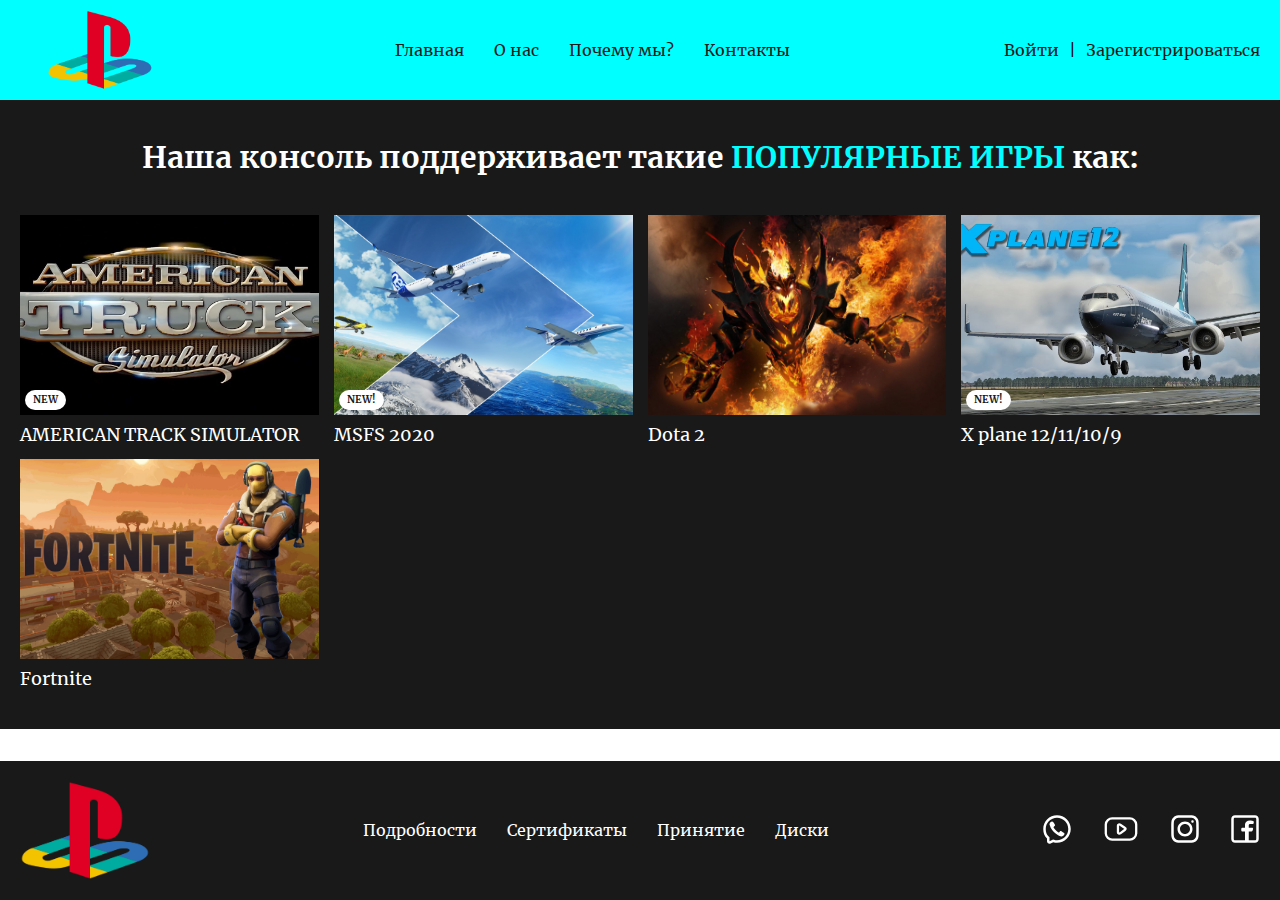
==== indexhead.html @ 94910dbb "d" ====
<!DOCTYPE html>
<html lang="ru">

<head>
    <meta charset="UTF-8">
    <meta name="viewport" content="width=device-width, initial-scale=1.0">
    <title>
        PlayStation Moscow
    </title>

    <link rel="stylesheet" href="normalize.css">

    <link rel="stylesheet" href="header.css">


</head>

<body>
    <header class="header">
        <div class="container">
            <div class="header__contant">
                <img class="header__logo" src="img/Playstation_logo_colour.svg.png" alt="PlayStation logo">
                <nav class="header__nav">
                    <ul class="header__nav-list">
                        <li>
                            <a class="btn header__nav-link" href="#">Главная</a>
                        </li>
                        <li>
                            <a class="btn header__nav-link" href="#">О нас</a>
                        </li>
                        <li>
                            <a class="btn header__nav-link" href="#">Почему мы?</a>
                        </li>
                        <li>
                            <a class="btn header__nav-link" href="#">Контакты</a>
                        </li>
                    </ul>
                </nav>
                <div class="header__actions">
                    <button class="btn js-open-sign-modal" data-modal="js-sign-in-modal">
                        Войти
                    </button>
                    |
                    <button class="btn js-open-sign-modal" data-modal="js-sign-up-modal">
                        Зарегистрироваться
                    </button>
                </div>
            </div>
        </div>
    </header>
    <main>
        <section class="games">
            <div class="container">
                <div class="games__content">
                    <h2 class="games__title">
                        Наша консоль поддерживает такие <span class="blue">ПОПУЛЯРНЫЕ ИГРЫ</span> как:
                    </h2>
                    <ul class="games__list">
                        <li class="games__item">
                            <a href="#" class="games__link">
                                <div class="game-card games__card">
                                    <div class="game-card__preview">
                                        <img src="img/maxresdefault.jpg" alt="" class="game-card__img">
                                        <span class="game-card__sticker">
                                            NEW
                                        </span>
                                    </div>
                                    <h5 class="game-card__title">
                                        AMERICAN TRACK SIMULATOR
                                    </h5>
                                </div>
                            </a>
                        </li>
                        <li class="games__item">
                            <a href="#" class="games__link">
                                <div class="game-card games__card">
                                    <div class="game-card__preview">
                                        <img src="img/89ceadfd42109aa0d80e9c5dbc86f277.jpg" alt=""
                                            class="game-card__img">
                                        <span class="game-card__sticker">
                                            NEW!
                                        </span>
                                    </div>
                                    <h5 class="game-card__title">
                                        MSFS 2020
                                    </h5>
                                </div>
                            </a>
                        </li>
                        <li class="games__item">
                            <a href="#" class="games__link">
                                <div class="game-card games__card">
                                    <div class="game-card__preview">
                                        <img src="img/1-1536x864.jpg" alt="" class="game-card__img">
                                    </div>
                                    <h5 class="game-card__title">
                                        Dota 2
                                    </h5>
                                </div>
                            </a>
                        </li>
                        <li class="games__item">
                            <a href="#" class="games__link">
                                <div class="game-card games__card">
                                    <div class="game-card__preview">
                                        <img src="img/Xplane.jpg" alt="" class="game-card__img">
                                        <span class="game-card__sticker">
                                            NEW!
                                        </span>
                                    </div>
                                    <h5 class="game-card__title">
                                        X plane 12/11/10/9
                                    </h5>
                                </div>
                            </a>
                        </li>
                        <li class="games__item">
                            <a href="#" class="games__link">
                                <div class="game-card games__card">
                                    <div class="game-card__preview">
                                        <img src="img/ea626adbc78f8ee1701d6c9598017f3e.jpg" alt=""
                                            class="game-card__img">
                                    </div>
                                    <h5 class="game-card__title">
                                        Fortnite
                                    </h5>
                                </div>
                            </a>
                        </li>
                    </ul>
                </div>
            </div>
        </section>
    </main>
    <footer class="footer">
        <div class="container">
            <div class="footer__contant">
                <img class="footer__logo" src="img/Playstation_logo_colour.svg.png" alt="PlayStation logo">
                <div class="footer__nav">
                    <ul class="footer__nav-list">
                        <li>
                            <a class="btn footer__nav-link" href="#">Подробности</a>
                        </li>
                        <li>
                            <a class="btn footer__nav-link" href="#">Сертификаты</a>
                        </li>
                        <li>
                            <a class="btn footer__nav-link" href="#">Принятие</a>
                        </li>
                        <li>
                            <a class="btn footer__nav-link" href="#">Диски</a>
                        </li>
                    </ul>
                </div>
                <a class="btn ws footer__social-link" href="#">
                    <svg width="800px" height="800px" viewBox="0 0 24 24" fill="none"
                        xmlns="http://www.w3.org/2000/svg">
                        <path
                            d="M6.014 8.00613C6.12827 7.1024 7.30277 5.87414 8.23488 6.01043L8.23339 6.00894C9.14051 6.18132 9.85859 7.74261 10.2635 8.44465C10.5504 8.95402 10.3641 9.4701 10.0965 9.68787C9.7355 9.97883 9.17099 10.3803 9.28943 10.7834C9.5 11.5 12 14 13.2296 14.7107C13.695 14.9797 14.0325 14.2702 14.3207 13.9067C14.5301 13.6271 15.0466 13.46 15.5548 13.736C16.3138 14.178 17.0288 14.6917 17.69 15.27C18.0202 15.546 18.0977 15.9539 17.8689 16.385C17.4659 17.1443 16.3003 18.1456 15.4542 17.9421C13.9764 17.5868 8 15.27 6.08033 8.55801C5.97237 8.24048 5.99955 8.12044 6.014 8.00613Z"
                            fill="#0F0F0F" />
                        <path fill-rule="evenodd" clip-rule="evenodd"
                            d="M12 23C10.7764 23 10.0994 22.8687 9 22.5L6.89443 23.5528C5.56462 24.2177 4 23.2507 4 21.7639V19.5C1.84655 17.492 1 15.1767 1 12C1 5.92487 5.92487 1 12 1C18.0751 1 23 5.92487 23 12C23 18.0751 18.0751 23 12 23ZM6 18.6303L5.36395 18.0372C3.69087 16.4772 3 14.7331 3 12C3 7.02944 7.02944 3 12 3C16.9706 3 21 7.02944 21 12C21 16.9706 16.9706 21 12 21C11.0143 21 10.552 20.911 9.63595 20.6038L8.84847 20.3397L6 21.7639V18.6303Z"
                            fill="#0F0F0F" />
                    </svg>
                </a>
                <a href="#" class="btn yt footer__social-link">
                    <svg width="800px" height="800px" viewBox="0 -0.5 25 25" fill="none"
                        xmlns="http://www.w3.org/2000/svg">
                        <path fill-rule="evenodd" clip-rule="evenodd"
                            d="M18.168 19.0028C20.4724 19.0867 22.41 17.29 22.5 14.9858V9.01982C22.41 6.71569 20.4724 4.91893 18.168 5.00282H6.832C4.52763 4.91893 2.58998 6.71569 2.5 9.01982V14.9858C2.58998 17.29 4.52763 19.0867 6.832 19.0028H18.168Z"
                            stroke="#000000" stroke-width="1.5" stroke-linecap="round" stroke-linejoin="round" />
                        <path fill-rule="evenodd" clip-rule="evenodd"
                            d="M12.008 9.17784L15.169 11.3258C15.3738 11.4454 15.4997 11.6647 15.4997 11.9018C15.4997 12.139 15.3738 12.3583 15.169 12.4778L12.008 14.8278C11.408 15.2348 10.5 14.8878 10.5 14.2518V9.75184C10.5 9.11884 11.409 8.77084 12.008 9.17784Z"
                            stroke="#000000" stroke-width="1.5" stroke-linecap="round" stroke-linejoin="round" />
                    </svg>
                </a>
                <a class="btn inst footer__social-link" href="#">
                    <svg width="800px" height="800px" viewBox="0 0 24 24" fill="none"
                        xmlns="http://www.w3.org/2000/svg">
                        <path fill-rule="evenodd" clip-rule="evenodd"
                            d="M12 18C15.3137 18 18 15.3137 18 12C18 8.68629 15.3137 6 12 6C8.68629 6 6 8.68629 6 12C6 15.3137 8.68629 18 12 18ZM12 16C14.2091 16 16 14.2091 16 12C16 9.79086 14.2091 8 12 8C9.79086 8 8 9.79086 8 12C8 14.2091 9.79086 16 12 16Z"
                            fill="#0F0F0F" />
                        <path
                            d="M18 5C17.4477 5 17 5.44772 17 6C17 6.55228 17.4477 7 18 7C18.5523 7 19 6.55228 19 6C19 5.44772 18.5523 5 18 5Z"
                            fill="#0F0F0F" />
                        <path fill-rule="evenodd" clip-rule="evenodd"
                            d="M1.65396 4.27606C1 5.55953 1 7.23969 1 10.6V13.4C1 16.7603 1 18.4405 1.65396 19.7239C2.2292 20.8529 3.14708 21.7708 4.27606 22.346C5.55953 23 7.23969 23 10.6 23H13.4C16.7603 23 18.4405 23 19.7239 22.346C20.8529 21.7708 21.7708 20.8529 22.346 19.7239C23 18.4405 23 16.7603 23 13.4V10.6C23 7.23969 23 5.55953 22.346 4.27606C21.7708 3.14708 20.8529 2.2292 19.7239 1.65396C18.4405 1 16.7603 1 13.4 1H10.6C7.23969 1 5.55953 1 4.27606 1.65396C3.14708 2.2292 2.2292 3.14708 1.65396 4.27606ZM13.4 3H10.6C8.88684 3 7.72225 3.00156 6.82208 3.0751C5.94524 3.14674 5.49684 3.27659 5.18404 3.43597C4.43139 3.81947 3.81947 4.43139 3.43597 5.18404C3.27659 5.49684 3.14674 5.94524 3.0751 6.82208C3.00156 7.72225 3 8.88684 3 10.6V13.4C3 15.1132 3.00156 16.2777 3.0751 17.1779C3.14674 18.0548 3.27659 18.5032 3.43597 18.816C3.81947 19.5686 4.43139 20.1805 5.18404 20.564C5.49684 20.7234 5.94524 20.8533 6.82208 20.9249C7.72225 20.9984 8.88684 21 10.6 21H13.4C15.1132 21 16.2777 20.9984 17.1779 20.9249C18.0548 20.8533 18.5032 20.7234 18.816 20.564C19.5686 20.1805 20.1805 19.5686 20.564 18.816C20.7234 18.5032 20.8533 18.0548 20.9249 17.1779C20.9984 16.2777 21 15.1132 21 13.4V10.6C21 8.88684 20.9984 7.72225 20.9249 6.82208C20.8533 5.94524 20.7234 5.49684 20.564 5.18404C20.1805 4.43139 19.5686 3.81947 18.816 3.43597C18.5032 3.27659 18.0548 3.14674 17.1779 3.0751C16.2777 3.00156 15.1132 3 13.4 3Z"
                            fill="#0F0F0F" />
                    </svg>
                </a>
                <a href="#" class="btn fc footer__social-link">
                    <svg width="800px" height="800px" viewBox="0 0 24 24" fill="none"
                        xmlns="http://www.w3.org/2000/svg">
                        <path fill-rule="evenodd" clip-rule="evenodd"
                            d="M20 1C21.6569 1 23 2.34315 23 4V20C23 21.6569 21.6569 23 20 23H4C2.34315 23 1 21.6569 1 20V4C1 2.34315 2.34315 1 4 1H20ZM20 3C20.5523 3 21 3.44772 21 4V20C21 20.5523 20.5523 21 20 21H15V13.9999H17.0762C17.5066 13.9999 17.8887 13.7245 18.0249 13.3161L18.4679 11.9871C18.6298 11.5014 18.2683 10.9999 17.7564 10.9999H15V8.99992C15 8.49992 15.5 7.99992 16 7.99992H18C18.5523 7.99992 19 7.5522 19 6.99992V6.31393C19 5.99091 18.7937 5.7013 18.4813 5.61887C17.1705 5.27295 16 5.27295 16 5.27295C13.5 5.27295 12 6.99992 12 8.49992V10.9999H10C9.44772 10.9999 9 11.4476 9 11.9999V12.9999C9 13.5522 9.44771 13.9999 10 13.9999H12V21H4C3.44772 21 3 20.5523 3 20V4C3 3.44772 3.44772 3 4 3H20Z"
                            fill="#0F0F0F" />
                    </svg>
                </a>
            </div>
        </div>
    </footer>

    <div class="modal d-none" id="js-sign-in-modal">
        <div class="modal__card">
            <h4 class="modal__title">
                Вход
            </h4>
            <form class="modal__form">
                <label class="label">
                    <input type="text" class="input" placeholder="Введите логин">
                </label>
                <label class="label">
                    <input type="password" class="input" placeholder="Введите пароль">
                </label>
                <button class="modal__btn">
                    Отправить
                </button>
            </form>
            <button class="btn-normalize btn-closer modal__closer js-closer-btn">
                <svg width="64px" height="64px" viewBox="0 0 24 24" fill="none" xmlns="http://www.w3.org/2000/svg">
                    <g id="SVGRepo_bgCarrier" stroke-width="0" />
                    <g id="SVGRepo_tracerCarrier" stroke-linecap="round" stroke-linejoin="round" />
                    <g id="SVGRepo_iconCarrier">
                        <path fill-rule="evenodd" clip-rule="evenodd"
                            d="M22 12C22 17.5228 17.5228 22 12 22C6.47715 22 2 17.5228 2 12C2 6.47715 6.47715 2 12 2C17.5228 2 22 6.47715 22 12ZM8.96963 8.96965C9.26252 8.67676 9.73739 8.67676 10.0303 8.96965L12 10.9393L13.9696 8.96967C14.2625 8.67678 14.7374 8.67678 15.0303 8.96967C15.3232 9.26256 15.3232 9.73744 15.0303 10.0303L13.0606 12L15.0303 13.9696C15.3232 14.2625 15.3232 14.7374 15.0303 15.0303C14.7374 15.3232 14.2625 15.3232 13.9696 15.0303L12 13.0607L10.0303 15.0303C9.73742 15.3232 9.26254 15.3232 8.96965 15.0303C8.67676 14.7374 8.67676 14.2625 8.96965 13.9697L10.9393 12L8.96963 10.0303C8.67673 9.73742 8.67673 9.26254 8.96963 8.96965Z"
                            fill="#1C274C" />
                    </g>

                </svg>
            </button>
        </div>
    </div>

    <div class="modal d-none" id="js-sign-up-modal" >
        <div class="modal__card">
            <h4 class="modal__title">
                Регистрация
            </h4>
            <form class="modal__form">
                <label class="label">
                    <input type="text" class="input" placeholder="Придумайте логин">
                </label>
                <label class="label">
                    <input type="password" class="input" placeholder="Придумайте пароль">
                </label>
                <label class="label">
                    <input type="password" class="input" placeholder="Повторите пароль">
                </label>
                <label class="label">
                    <input type="date" class="input" min="1980-01-01">
                </label>
                <label class="label">
                    <input type="checkbox">
                    <span>
                        Согласен на обработку
                        <a href="https://www.consultant.ru/document/cons_doc_LAW_61801/" target="_blank"
                            class="form__link">
                            персональных данных
                        </a>
                    </span>
                </label>
                <button class="modal__btn">
                    Отправить
                </button>
            </form>

            <button class="btn-normalize btn-closer modal__closer js-closer-btn" >
                <svg width="64px" height="64px" viewBox="0 0 24 24" fill="none" xmlns="http://www.w3.org/2000/svg">
                    <g id="SVGRepo_bgCarrier" stroke-width="0" />
                    <g id="SVGRepo_tracerCarrier" stroke-linecap="round" stroke-linejoin="round" />
                    <g id="SVGRepo_iconCarrier">
                        <path fill-rule="evenodd" clip-rule="evenodd"
                            d="M22 12C22 17.5228 17.5228 22 12 22C6.47715 22 2 17.5228 2 12C2 6.47715 6.47715 2 12 2C17.5228 2 22 6.47715 22 12ZM8.96963 8.96965C9.26252 8.67676 9.73739 8.67676 10.0303 8.96965L12 10.9393L13.9696 8.96967C14.2625 8.67678 14.7374 8.67678 15.0303 8.96967C15.3232 9.26256 15.3232 9.73744 15.0303 10.0303L13.0606 12L15.0303 13.9696C15.3232 14.2625 15.3232 14.7374 15.0303 15.0303C14.7374 15.3232 14.2625 15.3232 13.9696 15.0303L12 13.0607L10.0303 15.0303C9.73742 15.3232 9.26254 15.3232 8.96965 15.0303C8.67676 14.7374 8.67676 14.2625 8.96965 13.9697L10.9393 12L8.96963 10.0303C8.67673 9.73742 8.67673 9.26254 8.96963 8.96965Z"
                            fill="#1C274C" />
                    </g>

                </svg>
            </button>
        </div>
    </div>
</body>

<script>

    const openers = document.querySelectorAll('.js-open-sign-modal');
    openers.forEach(btn => {
        const modal = document.getElementById(btn.getAttribute('data-modal'));
        
        btn.addEventListener('click', () => {
            modal.classList.remove('d-none');
        })
    });


</script>


</html>
---- header.css ----
@font-face {
    font-family: "Merriweather";
    font-style: normal;
    font-weight: 400;
    src: url("fonts/Merriweather-Regular.ttf")
}

@font-face {
    font-family: "Merriweather";
    font-style: normal;
    font-weight: 700;
    src: url("fonts/Merriweather-Bold.ttf")
}

:root {
    --blue: aqua;
    --blue-hover: rgb(8, 219, 219);
    --main-color: #191919;
    --second-color: white;
}

* {
    margin: 0;
    padding: 0;
    box-sizing: border-box;
}

body {
    display: flex;
    flex-direction: column;
    min-height: 100vh;
  font-family: "Merriweather";  
}

main {
    flex-grow: 1;
}

.btn {
    display: inline-block;
    color: var(--main-color);
    transition: all .2s linear;
    background: transparent;
    border: none;
    cursor: pointer;
    text-decoration: none;
}

.btn:hover {
    transform: translate(-4px, -4px);
}

.btn-normalize {
    cursor: pointer;
    border: none;
    background-color: transparent;
}

.btn-closer svg {
    width: 40px;
    height: 40px;
}

.btn-closer svg path {
    fill: var(--main-color);
    transition: fill .5s;
}

.btn-closer:hover svg path {
    fill: var(--blue);
}

.label {
    display: flex;
    gap: 16px;
    font-size: 14px;
}

.input {
    border-radius: 8px;
    padding: 12px 16px;
    border: 1px solid var(--main-color);
    outline: none;
}

.blue {
    color: var(--blue);
}

.header {
    background-color: var(--blue);
}

.container {
    margin: 0 auto;
    padding: 0 20px;
    max-width: 1440px;
}

ul {
    list-style-type: none;
}

.header__logo {
    width: 160px;
    max-height: 80px;
    object-fit: contain;
}

.header__contant {
    display: flex;
    gap: 30px;
    align-items: center;
    padding: 10px 0;
}

.header__nav-list {
    display: flex;
    gap: 30px;
    justify-content: center;
}

.header__nav {
    flex-grow: 1;
}

.header__actions {
    gap: 10px;
    display: flex;
    align-items: center;
}



.footer {
    padding: 20px 0;
    color: var(--second-color);
    background-color: var(--main-color);
}

.footer__logo {
    width: 130px;
}

.footer__contant {
    display: flex;
    gap: 30px;
    align-items: center;
}

.footer__nav {
    flex-grow: 1;
}

.footer__nav-list {
    display: flex;
    gap: 30px;
    justify-content: center;
}

.footer__nav-link {
    color: var(--second-color);
}

.ws svg {
    width: 30px;
    height: 30px;
}

.ws svg path {
    fill: var(--second-color);
    transition: fill .5s;
}

.ws:active svg path {
    fill: var(--blue);
}

.yt svg {
   height: 38px;
   width: 38px;
}

.yt svg path {
    stroke: var(--second-color);
    transition: stroke .5s;
}

.yt:active svg path {
    stroke: var(--blue);
}

.inst svg {
    width: 30px;
    height: 30px;
}

.inst svg path {
    fill: var(--second-color);
    transition: fill .5s;
}

.inst:active svg path {
    fill: var(--blue);
}

.fc svg {
    width: 30px;
    height: 30px;
}

.fc svg path {
    fill: var(--second-color);
    transition: fill .5s;
}

.fc:active svg path {
    fill: var(--blue);
}

.games {
    background-color: var(--main-color);
    padding: 40px 0;
}

.games__title {
    color: var(--second-color);
    text-align: center;
    font-size: 30px;
    margin-bottom: 40px;
}

.game-card__preview {
    position: relative;
    height: 200px;
    width: 100%;
    margin-bottom: 10px;
}

.game-card__sticker {
    position: absolute;
    bottom: 5px;
    left: 5px;
    background-color: var(--second-color);
    color: var(--main-color);
    font-size: 10px;
    border-radius: 20px;
    padding: 4px 8px;
    font-weight: 700;
}

.game-card__preview img {
    height: 100%;
    width: 100%;
    object-fit: cover;
}

.games__list {
    display: grid;
    grid-template-columns: repeat(4, 1fr);
    gap: 15px;
}

.game-card__title {
    font-size: 18px;
    font-weight: 500;
    line-height: 1.1;
    color: var(--second-color);
    transition: color .4s;
}

.games__link {
    text-decoration: none;
}

.games__link:hover .game-card__title {
   color: var(--blue);
}

.modal {
    position: fixed;
    top: 0;
    bottom: 0;
    left: 0;
    right: 0;
    background-color: rgba(0, 0, 0, 0.2);
    padding: 16px;
    display: flex;
    justify-content: center;
    align-items: flex-start;
}

.modal__card {
    padding: 20px;
    background-color: var(--second-color);
    border-radius: 16px;
    position: relative;
}

.modal__title {
    color: var(--main-color);
    font-size: 18px;
    margin-bottom: 24px;
}

.modal__form {
    display: flex;
    flex-direction: column;
    gap: 24px;
}

.modal__btn {
    border-radius: 8px;
    padding: 12px 16px;
    background-color: var(--blue);
    color: var(--second-color);
    border: none;
    outline: none;
    transition: background-color .4s;
    cursor: pointer;
}

.modal__btn:hover {
    background-color: var(--blue-hover);
}

.form__link {
    color: var(--blue);
    border: none;
    outline: none;
    text-decoration: none;
    transition: color .3s;
}

.form__link:hover {
    color: var(--blue-hover);
} 

.modal__closer {
    position: absolute;
    top: 10px;
    right: 10px;
}




.d-none {
    display: none !important;
}
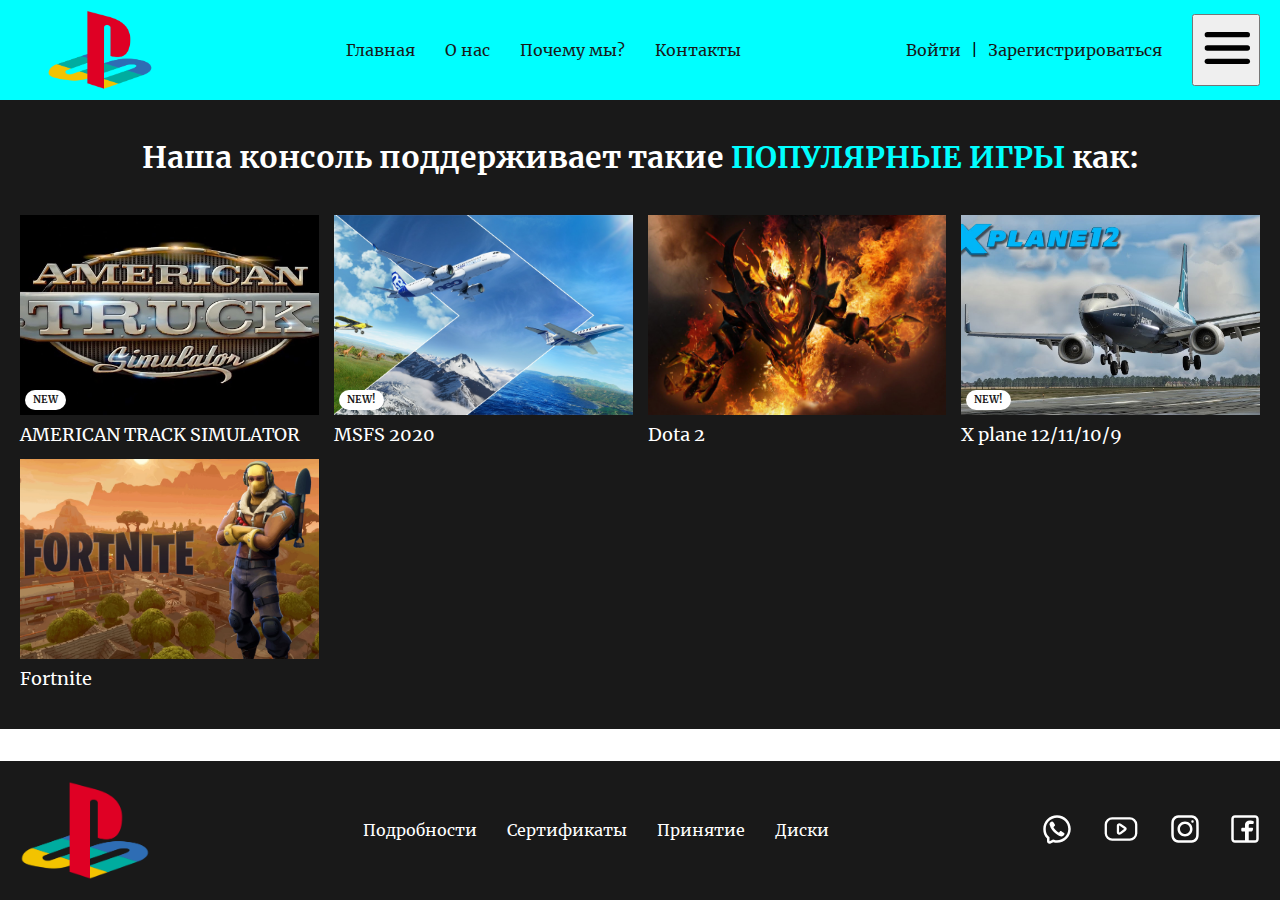
==== commit 091d0021: "g" ====
--- a/indexhead.html
+++ b/indexhead.html
@@ -45,6 +45,17 @@
                         Зарегистрироваться
                     </button>
                 </div>
+                <button>
+                    <svg width="64px" height="64px" viewBox="0 0 24 24" fill="none" xmlns="http://www.w3.org/2000/svg">
+                        <g id="SVGRepo_bgCarrier" stroke-width="0"></g>
+                        <g id="SVGRepo_tracerCarrier" stroke-linecap="round" stroke-linejoin="round"></g>
+                        <g id="SVGRepo_iconCarrier">
+                            <path d="M5 12H20" stroke="#000000" stroke-width="2" stroke-linecap="round"></path>
+                            <path d="M5 17H20" stroke="#000000" stroke-width="2" stroke-linecap="round"></path>
+                            <path d="M5 7H20" stroke="#000000" stroke-width="2" stroke-linecap="round"></path>
+                        </g>
+                    </svg>
+                </button>
             </div>
         </div>
     </header>
@@ -200,7 +211,7 @@
         </div>
     </footer>
 
-    <div class="modal d-none" id="js-sign-in-modal">
+    <div class="modal hidden" id="js-sign-in-modal">
         <div class="modal__card">
             <h4 class="modal__title">
                 Вход
@@ -231,7 +242,7 @@
         </div>
     </div>
 
-    <div class="modal d-none" id="js-sign-up-modal" >
+    <div class="modal hidden" id="js-sign-up-modal">
         <div class="modal__card">
             <h4 class="modal__title">
                 Регистрация
@@ -239,6 +250,9 @@
             <form class="modal__form">
                 <label class="label">
                     <input type="text" class="input" placeholder="Придумайте логин">
+                </label>
+                <label class="label">
+                    <input type="tel" class="input" placeholder="Введите телефон">
                 </label>
                 <label class="label">
                     <input type="password" class="input" placeholder="Придумайте пароль">
@@ -264,7 +278,7 @@
                 </button>
             </form>
 
-            <button class="btn-normalize btn-closer modal__closer js-closer-btn" >
+            <button class="btn-normalize btn-closer modal__closer js-closer-btn">
                 <svg width="64px" height="64px" viewBox="0 0 24 24" fill="none" xmlns="http://www.w3.org/2000/svg">
                     <g id="SVGRepo_bgCarrier" stroke-width="0" />
                     <g id="SVGRepo_tracerCarrier" stroke-linecap="round" stroke-linejoin="round" />
@@ -280,16 +294,34 @@
     </div>
 </body>
 
+<script src="js/imask.js"></script>
+
 <script>
 
     const openers = document.querySelectorAll('.js-open-sign-modal');
     openers.forEach(btn => {
         const modal = document.getElementById(btn.getAttribute('data-modal'));
-        
+        const closer = modal.querySelector('.js-closer-btn')
         btn.addEventListener('click', () => {
-            modal.classList.remove('d-none');
+            modal.classList.remove('hidden');
+        })
+        closer.addEventListener('click', () => {
+            modal.classList.add('hidden')
         })
     });
+    const tels = document.querySelectorAll('input[type="tel"]')
+    tels.forEach(input => {
+        maskOptions = {
+            mask: '+{7} (000) 000-00-00',
+            RegExp: '(\s*)?(\+)?([- _():=+]?\d[- _():=+]?){10,14}(\s*)?',
+        }
+
+        const mask = IMask(input, maskOptions);
+
+
+    })
+
+
 
 
 </script>
--- a/header.css
+++ b/header.css
@@ -81,6 +81,7 @@
     padding: 12px 16px;
     border: 1px solid var(--main-color);
     outline: none;
+    width: 100%;
 }
 
 .blue {
@@ -288,6 +289,8 @@
     display: flex;
     justify-content: center;
     align-items: flex-start;
+    transition-property: opacity, visibility;
+    transition-duration: .3s;
 }
 
 .modal__card {
@@ -342,6 +345,11 @@
     right: 10px;
 }
 
+.hidden {
+    opacity: 0;
+    visibility: hidden;
+}
+
 
 
 
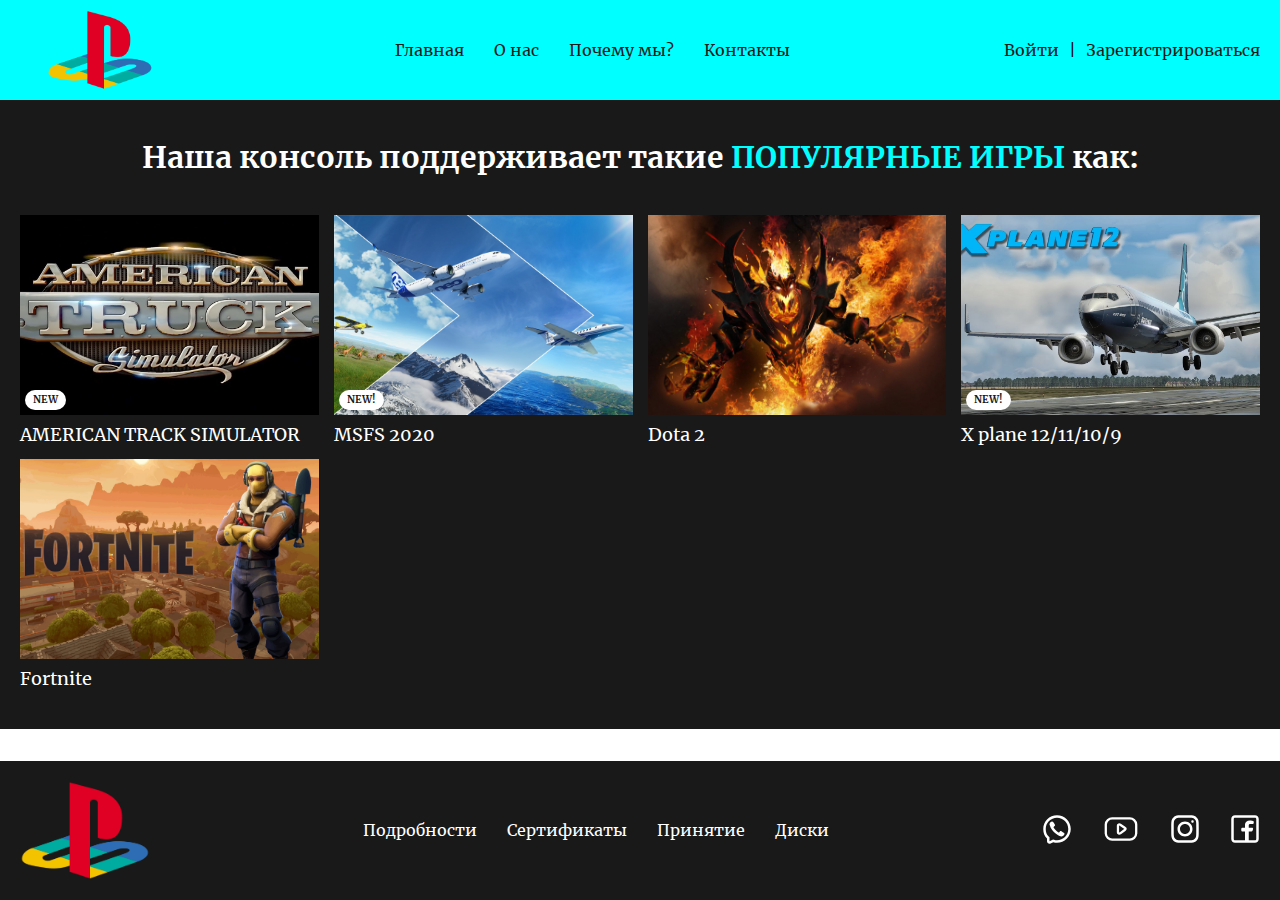
==== commit 05d94216: "fnd" ====
--- a/indexhead.html
+++ b/indexhead.html
@@ -45,7 +45,7 @@
                         Зарегистрироваться
                     </button>
                 </div>
-                <button>
+                <button class="header__burger">
                     <svg width="64px" height="64px" viewBox="0 0 24 24" fill="none" xmlns="http://www.w3.org/2000/svg">
                         <g id="SVGRepo_bgCarrier" stroke-width="0"></g>
                         <g id="SVGRepo_tracerCarrier" stroke-linecap="round" stroke-linejoin="round"></g>
--- a/header.css
+++ b/header.css
@@ -36,13 +36,16 @@
     flex-grow: 1;
 }
 
+button {
+    background: transparent;
+    border: none;
+    cursor: pointer;
+}
+
 .btn {
     display: inline-block;
     color: var(--main-color);
     transition: all .2s linear;
-    background: transparent;
-    border: none;
-    cursor: pointer;
     text-decoration: none;
 }
 
@@ -88,10 +91,6 @@
     color: var(--blue);
 }
 
-.header {
-    background-color: var(--blue);
-}
-
 .container {
     margin: 0 auto;
     padding: 0 20px;
@@ -102,6 +101,26 @@
     list-style-type: none;
 }
 
+.header {
+    background-color: var(--blue);
+}
+
+.header__burger {
+    display: none;
+    padding: 0;
+    width: 50px;
+    height: 50px;
+}
+
+.header__burger svg path {
+    fill: var(--main-color);
+    transition: fill .3s;
+}
+
+.header__burger:hover svg path {
+    fill: var(--second-color);
+}
+
 .header__logo {
     width: 160px;
     max-height: 80px;
@@ -131,7 +150,24 @@
     align-items: center;
 }
 
-
+@media (max-width: 992px) {
+    .header__burger {
+        display: block;
+    }
+
+    .header__actions {
+        display: none;
+    }
+
+    .header__nav {
+        display: none;
+    }
+
+    .header__contant {
+        justify-content: space-between;
+    }
+    
+}
 
 .footer {
     padding: 20px 0;
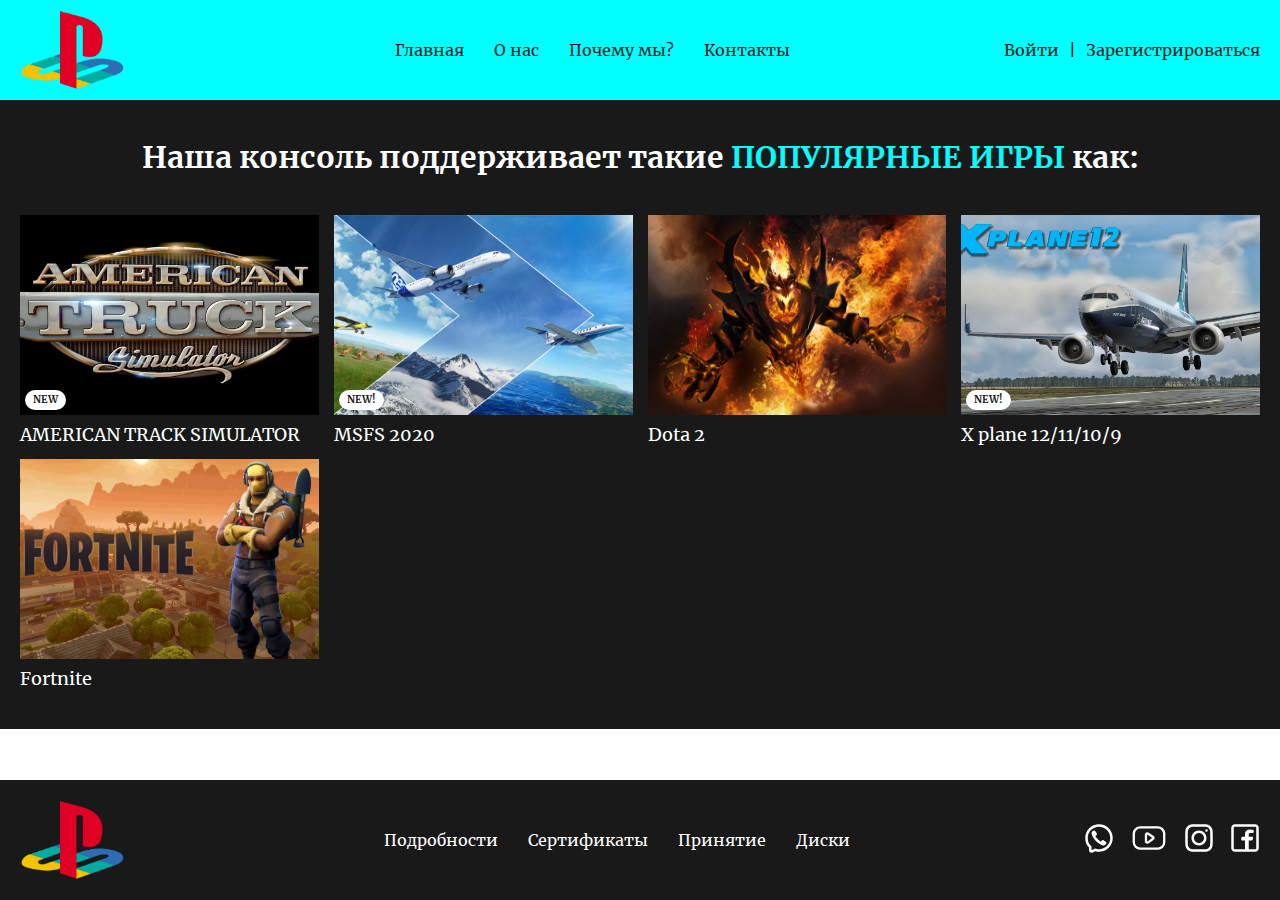
==== commit 4d0e3fab: "adaptive" ====
--- a/indexhead.html
+++ b/indexhead.html
@@ -163,53 +163,93 @@
                         </li>
                     </ul>
                 </div>
-                <a class="btn ws footer__social-link" href="#">
-                    <svg width="800px" height="800px" viewBox="0 0 24 24" fill="none"
-                        xmlns="http://www.w3.org/2000/svg">
-                        <path
-                            d="M6.014 8.00613C6.12827 7.1024 7.30277 5.87414 8.23488 6.01043L8.23339 6.00894C9.14051 6.18132 9.85859 7.74261 10.2635 8.44465C10.5504 8.95402 10.3641 9.4701 10.0965 9.68787C9.7355 9.97883 9.17099 10.3803 9.28943 10.7834C9.5 11.5 12 14 13.2296 14.7107C13.695 14.9797 14.0325 14.2702 14.3207 13.9067C14.5301 13.6271 15.0466 13.46 15.5548 13.736C16.3138 14.178 17.0288 14.6917 17.69 15.27C18.0202 15.546 18.0977 15.9539 17.8689 16.385C17.4659 17.1443 16.3003 18.1456 15.4542 17.9421C13.9764 17.5868 8 15.27 6.08033 8.55801C5.97237 8.24048 5.99955 8.12044 6.014 8.00613Z"
-                            fill="#0F0F0F" />
-                        <path fill-rule="evenodd" clip-rule="evenodd"
-                            d="M12 23C10.7764 23 10.0994 22.8687 9 22.5L6.89443 23.5528C5.56462 24.2177 4 23.2507 4 21.7639V19.5C1.84655 17.492 1 15.1767 1 12C1 5.92487 5.92487 1 12 1C18.0751 1 23 5.92487 23 12C23 18.0751 18.0751 23 12 23ZM6 18.6303L5.36395 18.0372C3.69087 16.4772 3 14.7331 3 12C3 7.02944 7.02944 3 12 3C16.9706 3 21 7.02944 21 12C21 16.9706 16.9706 21 12 21C11.0143 21 10.552 20.911 9.63595 20.6038L8.84847 20.3397L6 21.7639V18.6303Z"
-                            fill="#0F0F0F" />
-                    </svg>
-                </a>
-                <a href="#" class="btn yt footer__social-link">
-                    <svg width="800px" height="800px" viewBox="0 -0.5 25 25" fill="none"
-                        xmlns="http://www.w3.org/2000/svg">
-                        <path fill-rule="evenodd" clip-rule="evenodd"
-                            d="M18.168 19.0028C20.4724 19.0867 22.41 17.29 22.5 14.9858V9.01982C22.41 6.71569 20.4724 4.91893 18.168 5.00282H6.832C4.52763 4.91893 2.58998 6.71569 2.5 9.01982V14.9858C2.58998 17.29 4.52763 19.0867 6.832 19.0028H18.168Z"
-                            stroke="#000000" stroke-width="1.5" stroke-linecap="round" stroke-linejoin="round" />
-                        <path fill-rule="evenodd" clip-rule="evenodd"
-                            d="M12.008 9.17784L15.169 11.3258C15.3738 11.4454 15.4997 11.6647 15.4997 11.9018C15.4997 12.139 15.3738 12.3583 15.169 12.4778L12.008 14.8278C11.408 15.2348 10.5 14.8878 10.5 14.2518V9.75184C10.5 9.11884 11.409 8.77084 12.008 9.17784Z"
-                            stroke="#000000" stroke-width="1.5" stroke-linecap="round" stroke-linejoin="round" />
-                    </svg>
-                </a>
-                <a class="btn inst footer__social-link" href="#">
-                    <svg width="800px" height="800px" viewBox="0 0 24 24" fill="none"
-                        xmlns="http://www.w3.org/2000/svg">
-                        <path fill-rule="evenodd" clip-rule="evenodd"
-                            d="M12 18C15.3137 18 18 15.3137 18 12C18 8.68629 15.3137 6 12 6C8.68629 6 6 8.68629 6 12C6 15.3137 8.68629 18 12 18ZM12 16C14.2091 16 16 14.2091 16 12C16 9.79086 14.2091 8 12 8C9.79086 8 8 9.79086 8 12C8 14.2091 9.79086 16 12 16Z"
-                            fill="#0F0F0F" />
-                        <path
-                            d="M18 5C17.4477 5 17 5.44772 17 6C17 6.55228 17.4477 7 18 7C18.5523 7 19 6.55228 19 6C19 5.44772 18.5523 5 18 5Z"
-                            fill="#0F0F0F" />
-                        <path fill-rule="evenodd" clip-rule="evenodd"
-                            d="M1.65396 4.27606C1 5.55953 1 7.23969 1 10.6V13.4C1 16.7603 1 18.4405 1.65396 19.7239C2.2292 20.8529 3.14708 21.7708 4.27606 22.346C5.55953 23 7.23969 23 10.6 23H13.4C16.7603 23 18.4405 23 19.7239 22.346C20.8529 21.7708 21.7708 20.8529 22.346 19.7239C23 18.4405 23 16.7603 23 13.4V10.6C23 7.23969 23 5.55953 22.346 4.27606C21.7708 3.14708 20.8529 2.2292 19.7239 1.65396C18.4405 1 16.7603 1 13.4 1H10.6C7.23969 1 5.55953 1 4.27606 1.65396C3.14708 2.2292 2.2292 3.14708 1.65396 4.27606ZM13.4 3H10.6C8.88684 3 7.72225 3.00156 6.82208 3.0751C5.94524 3.14674 5.49684 3.27659 5.18404 3.43597C4.43139 3.81947 3.81947 4.43139 3.43597 5.18404C3.27659 5.49684 3.14674 5.94524 3.0751 6.82208C3.00156 7.72225 3 8.88684 3 10.6V13.4C3 15.1132 3.00156 16.2777 3.0751 17.1779C3.14674 18.0548 3.27659 18.5032 3.43597 18.816C3.81947 19.5686 4.43139 20.1805 5.18404 20.564C5.49684 20.7234 5.94524 20.8533 6.82208 20.9249C7.72225 20.9984 8.88684 21 10.6 21H13.4C15.1132 21 16.2777 20.9984 17.1779 20.9249C18.0548 20.8533 18.5032 20.7234 18.816 20.564C19.5686 20.1805 20.1805 19.5686 20.564 18.816C20.7234 18.5032 20.8533 18.0548 20.9249 17.1779C20.9984 16.2777 21 15.1132 21 13.4V10.6C21 8.88684 20.9984 7.72225 20.9249 6.82208C20.8533 5.94524 20.7234 5.49684 20.564 5.18404C20.1805 4.43139 19.5686 3.81947 18.816 3.43597C18.5032 3.27659 18.0548 3.14674 17.1779 3.0751C16.2777 3.00156 15.1132 3 13.4 3Z"
-                            fill="#0F0F0F" />
-                    </svg>
-                </a>
-                <a href="#" class="btn fc footer__social-link">
-                    <svg width="800px" height="800px" viewBox="0 0 24 24" fill="none"
-                        xmlns="http://www.w3.org/2000/svg">
-                        <path fill-rule="evenodd" clip-rule="evenodd"
-                            d="M20 1C21.6569 1 23 2.34315 23 4V20C23 21.6569 21.6569 23 20 23H4C2.34315 23 1 21.6569 1 20V4C1 2.34315 2.34315 1 4 1H20ZM20 3C20.5523 3 21 3.44772 21 4V20C21 20.5523 20.5523 21 20 21H15V13.9999H17.0762C17.5066 13.9999 17.8887 13.7245 18.0249 13.3161L18.4679 11.9871C18.6298 11.5014 18.2683 10.9999 17.7564 10.9999H15V8.99992C15 8.49992 15.5 7.99992 16 7.99992H18C18.5523 7.99992 19 7.5522 19 6.99992V6.31393C19 5.99091 18.7937 5.7013 18.4813 5.61887C17.1705 5.27295 16 5.27295 16 5.27295C13.5 5.27295 12 6.99992 12 8.49992V10.9999H10C9.44772 10.9999 9 11.4476 9 11.9999V12.9999C9 13.5522 9.44771 13.9999 10 13.9999H12V21H4C3.44772 21 3 20.5523 3 20V4C3 3.44772 3.44772 3 4 3H20Z"
-                            fill="#0F0F0F" />
-                    </svg>
-                </a>
+                <ul class="footer__social-list">
+                    <li>
+                        <a class="btn ws footer__social-link" href="#">
+                            <svg width="800px" height="800px" viewBox="0 0 24 24" fill="none"
+                                xmlns="http://www.w3.org/2000/svg">
+                                <path
+                                    d="M6.014 8.00613C6.12827 7.1024 7.30277 5.87414 8.23488 6.01043L8.23339 6.00894C9.14051 6.18132 9.85859 7.74261 10.2635 8.44465C10.5504 8.95402 10.3641 9.4701 10.0965 9.68787C9.7355 9.97883 9.17099 10.3803 9.28943 10.7834C9.5 11.5 12 14 13.2296 14.7107C13.695 14.9797 14.0325 14.2702 14.3207 13.9067C14.5301 13.6271 15.0466 13.46 15.5548 13.736C16.3138 14.178 17.0288 14.6917 17.69 15.27C18.0202 15.546 18.0977 15.9539 17.8689 16.385C17.4659 17.1443 16.3003 18.1456 15.4542 17.9421C13.9764 17.5868 8 15.27 6.08033 8.55801C5.97237 8.24048 5.99955 8.12044 6.014 8.00613Z"
+                                    fill="#0F0F0F" />
+                                <path fill-rule="evenodd" clip-rule="evenodd"
+                                    d="M12 23C10.7764 23 10.0994 22.8687 9 22.5L6.89443 23.5528C5.56462 24.2177 4 23.2507 4 21.7639V19.5C1.84655 17.492 1 15.1767 1 12C1 5.92487 5.92487 1 12 1C18.0751 1 23 5.92487 23 12C23 18.0751 18.0751 23 12 23ZM6 18.6303L5.36395 18.0372C3.69087 16.4772 3 14.7331 3 12C3 7.02944 7.02944 3 12 3C16.9706 3 21 7.02944 21 12C21 16.9706 16.9706 21 12 21C11.0143 21 10.552 20.911 9.63595 20.6038L8.84847 20.3397L6 21.7639V18.6303Z"
+                                    fill="#0F0F0F" />
+                            </svg>
+                        </a>
+                    </li>
+                    <li>
+                        <a href="#" class="btn yt footer__social-link">
+                            <svg width="800px" height="800px" viewBox="0 -0.5 25 25" fill="none"
+                                xmlns="http://www.w3.org/2000/svg">
+                                <path fill-rule="evenodd" clip-rule="evenodd"
+                                    d="M18.168 19.0028C20.4724 19.0867 22.41 17.29 22.5 14.9858V9.01982C22.41 6.71569 20.4724 4.91893 18.168 5.00282H6.832C4.52763 4.91893 2.58998 6.71569 2.5 9.01982V14.9858C2.58998 17.29 4.52763 19.0867 6.832 19.0028H18.168Z"
+                                    stroke="#000000" stroke-width="1.5" stroke-linecap="round" stroke-linejoin="round" />
+                                <path fill-rule="evenodd" clip-rule="evenodd"
+                                    d="M12.008 9.17784L15.169 11.3258C15.3738 11.4454 15.4997 11.6647 15.4997 11.9018C15.4997 12.139 15.3738 12.3583 15.169 12.4778L12.008 14.8278C11.408 15.2348 10.5 14.8878 10.5 14.2518V9.75184C10.5 9.11884 11.409 8.77084 12.008 9.17784Z"
+                                    stroke="#000000" stroke-width="1.5" stroke-linecap="round" stroke-linejoin="round" />
+                            </svg>
+                        </a>
+                    </li>
+                    <li>
+                        <a class="btn inst footer__social-link" href="#">
+                            <svg width="800px" height="800px" viewBox="0 0 24 24" fill="none"
+                                xmlns="http://www.w3.org/2000/svg">
+                                <path fill-rule="evenodd" clip-rule="evenodd"
+                                    d="M12 18C15.3137 18 18 15.3137 18 12C18 8.68629 15.3137 6 12 6C8.68629 6 6 8.68629 6 12C6 15.3137 8.68629 18 12 18ZM12 16C14.2091 16 16 14.2091 16 12C16 9.79086 14.2091 8 12 8C9.79086 8 8 9.79086 8 12C8 14.2091 9.79086 16 12 16Z"
+                                    fill="#0F0F0F" />
+                                <path
+                                    d="M18 5C17.4477 5 17 5.44772 17 6C17 6.55228 17.4477 7 18 7C18.5523 7 19 6.55228 19 6C19 5.44772 18.5523 5 18 5Z"
+                                    fill="#0F0F0F" />
+                                <path fill-rule="evenodd" clip-rule="evenodd"
+                                    d="M1.65396 4.27606C1 5.55953 1 7.23969 1 10.6V13.4C1 16.7603 1 18.4405 1.65396 19.7239C2.2292 20.8529 3.14708 21.7708 4.27606 22.346C5.55953 23 7.23969 23 10.6 23H13.4C16.7603 23 18.4405 23 19.7239 22.346C20.8529 21.7708 21.7708 20.8529 22.346 19.7239C23 18.4405 23 16.7603 23 13.4V10.6C23 7.23969 23 5.55953 22.346 4.27606C21.7708 3.14708 20.8529 2.2292 19.7239 1.65396C18.4405 1 16.7603 1 13.4 1H10.6C7.23969 1 5.55953 1 4.27606 1.65396C3.14708 2.2292 2.2292 3.14708 1.65396 4.27606ZM13.4 3H10.6C8.88684 3 7.72225 3.00156 6.82208 3.0751C5.94524 3.14674 5.49684 3.27659 5.18404 3.43597C4.43139 3.81947 3.81947 4.43139 3.43597 5.18404C3.27659 5.49684 3.14674 5.94524 3.0751 6.82208C3.00156 7.72225 3 8.88684 3 10.6V13.4C3 15.1132 3.00156 16.2777 3.0751 17.1779C3.14674 18.0548 3.27659 18.5032 3.43597 18.816C3.81947 19.5686 4.43139 20.1805 5.18404 20.564C5.49684 20.7234 5.94524 20.8533 6.82208 20.9249C7.72225 20.9984 8.88684 21 10.6 21H13.4C15.1132 21 16.2777 20.9984 17.1779 20.9249C18.0548 20.8533 18.5032 20.7234 18.816 20.564C19.5686 20.1805 20.1805 19.5686 20.564 18.816C20.7234 18.5032 20.8533 18.0548 20.9249 17.1779C20.9984 16.2777 21 15.1132 21 13.4V10.6C21 8.88684 20.9984 7.72225 20.9249 6.82208C20.8533 5.94524 20.7234 5.49684 20.564 5.18404C20.1805 4.43139 19.5686 3.81947 18.816 3.43597C18.5032 3.27659 18.0548 3.14674 17.1779 3.0751C16.2777 3.00156 15.1132 3 13.4 3Z"
+                                    fill="#0F0F0F" />
+                            </svg>
+                        </a>
+                    </li>
+                    <li>
+                        <a href="#" class="btn fc footer__social-link">
+                            <svg width="800px" height="800px" viewBox="0 0 24 24" fill="none"
+                                xmlns="http://www.w3.org/2000/svg">
+                                <path fill-rule="evenodd" clip-rule="evenodd"
+                                    d="M20 1C21.6569 1 23 2.34315 23 4V20C23 21.6569 21.6569 23 20 23H4C2.34315 23 1 21.6569 1 20V4C1 2.34315 2.34315 1 4 1H20ZM20 3C20.5523 3 21 3.44772 21 4V20C21 20.5523 20.5523 21 20 21H15V13.9999H17.0762C17.5066 13.9999 17.8887 13.7245 18.0249 13.3161L18.4679 11.9871C18.6298 11.5014 18.2683 10.9999 17.7564 10.9999H15V8.99992C15 8.49992 15.5 7.99992 16 7.99992H18C18.5523 7.99992 19 7.5522 19 6.99992V6.31393C19 5.99091 18.7937 5.7013 18.4813 5.61887C17.1705 5.27295 16 5.27295 16 5.27295C13.5 5.27295 12 6.99992 12 8.49992V10.9999H10C9.44772 10.9999 9 11.4476 9 11.9999V12.9999C9 13.5522 9.44771 13.9999 10 13.9999H12V21H4C3.44772 21 3 20.5523 3 20V4C3 3.44772 3.44772 3 4 3H20Z"
+                                    fill="#0F0F0F" />
+                            </svg>
+                        </a>
+                    </li>
+                </ul>
             </div>
         </div>
     </footer>
+
+    <div class="modal hidden">
+        <div class="modal__card">
+            <nav class="header__nav">
+                <ul class="header__nav-list">
+                    <li>
+                        <a class="btn header__nav-link" href="#">Главная</a>
+                    </li>
+                    <li>
+                        <a class="btn header__nav-link" href="#">О нас</a>
+                    </li>
+                    <li>
+                        <a class="btn header__nav-link" href="#">Почему мы?</a>
+                    </li>
+                    <li>
+                        <a class="btn header__nav-link" href="#">Контакты</a>
+                    </li>
+                </ul>
+            </nav>
+            <div class="header__actions">
+                <button class="btn js-open-sign-modal" data-modal="js-sign-in-modal">
+                    Войти
+                </button>
+                |
+                <button class="btn js-open-sign-modal" data-modal="js-sign-up-modal">
+                    Зарегистрироваться
+                </button>
+            </div>
+        </div>
+    </div>
 
     <div class="modal hidden" id="js-sign-in-modal">
         <div class="modal__card">
--- a/header.css
+++ b/header.css
@@ -113,18 +113,20 @@
 }
 
 .header__burger svg path {
-    fill: var(--main-color);
-    transition: fill .3s;
+    stroke: var(--main-color);
+    transition: stroke .3s;
 }
 
 .header__burger:hover svg path {
-    fill: var(--second-color);
+    stroke: var(--second-color);
 }
 
 .header__logo {
     width: 160px;
     max-height: 80px;
     object-fit: contain;
+    object-position: left center;
+
 }
 
 .header__contant {
@@ -150,24 +152,7 @@
     align-items: center;
 }
 
-@media (max-width: 992px) {
-    .header__burger {
-        display: block;
-    }
-
-    .header__actions {
-        display: none;
-    }
-
-    .header__nav {
-        display: none;
-    }
-
-    .header__contant {
-        justify-content: space-between;
-    }
-    
-}
+
 
 .footer {
     padding: 20px 0;
@@ -177,6 +162,10 @@
 
 .footer__logo {
     width: 130px;
+    max-height: 80px;
+    object-fit: contain;
+    object-position: left center;
+
 }
 
 .footer__contant {
@@ -254,6 +243,14 @@
 .fc:active svg path {
     fill: var(--blue);
 }
+
+.footer__social-list {
+    display: flex;
+    gap: 16px;
+    align-items: center;
+}
+
+
 
 .games {
     background-color: var(--main-color);
@@ -391,4 +388,74 @@
 
 .d-none {
     display: none !important;
+}
+
+
+@media (max-width: 992px) {
+    .header__burger {
+        display: block;
+    }
+
+    .header__actions {
+        display: none;
+    }
+
+    .header__nav {
+        display: none;
+    }
+
+    .header__contant {
+        justify-content: space-between;
+    }
+    
+    .header__logo,
+    .footer__logo {
+        width: 100px;
+        max-height: 60px;
+    }
+
+    .footer__contant {
+        display: grid;
+        grid-template-columns: auto 1fr;
+        column-gap: 50px;
+        row-gap: 12px;
+    }
+
+    .footer__logo {
+        grid-row: 1/3;
+    }
+
+    .footer__nav-list {
+        justify-content: space-between;
+    }
+}
+
+
+@media(max-width: 768px) {
+    .footer__contant {
+        column-gap: 12px;
+    }
+
+    .footer__nav-list {
+        gap: 12px;
+        flex-wrap: wrap;
+    }
+
+    .footer__nav-link {
+        font-size: 14px;
+    }
+}
+
+@media(max-width: 576px) {
+    .footer__contant {
+        column-gap: 0;
+    }
+
+    .footer__nav-list {
+        justify-content: flex-start;
+    }
+
+    .footer__nav-link {
+        font-size: 12px;
+    }
 }